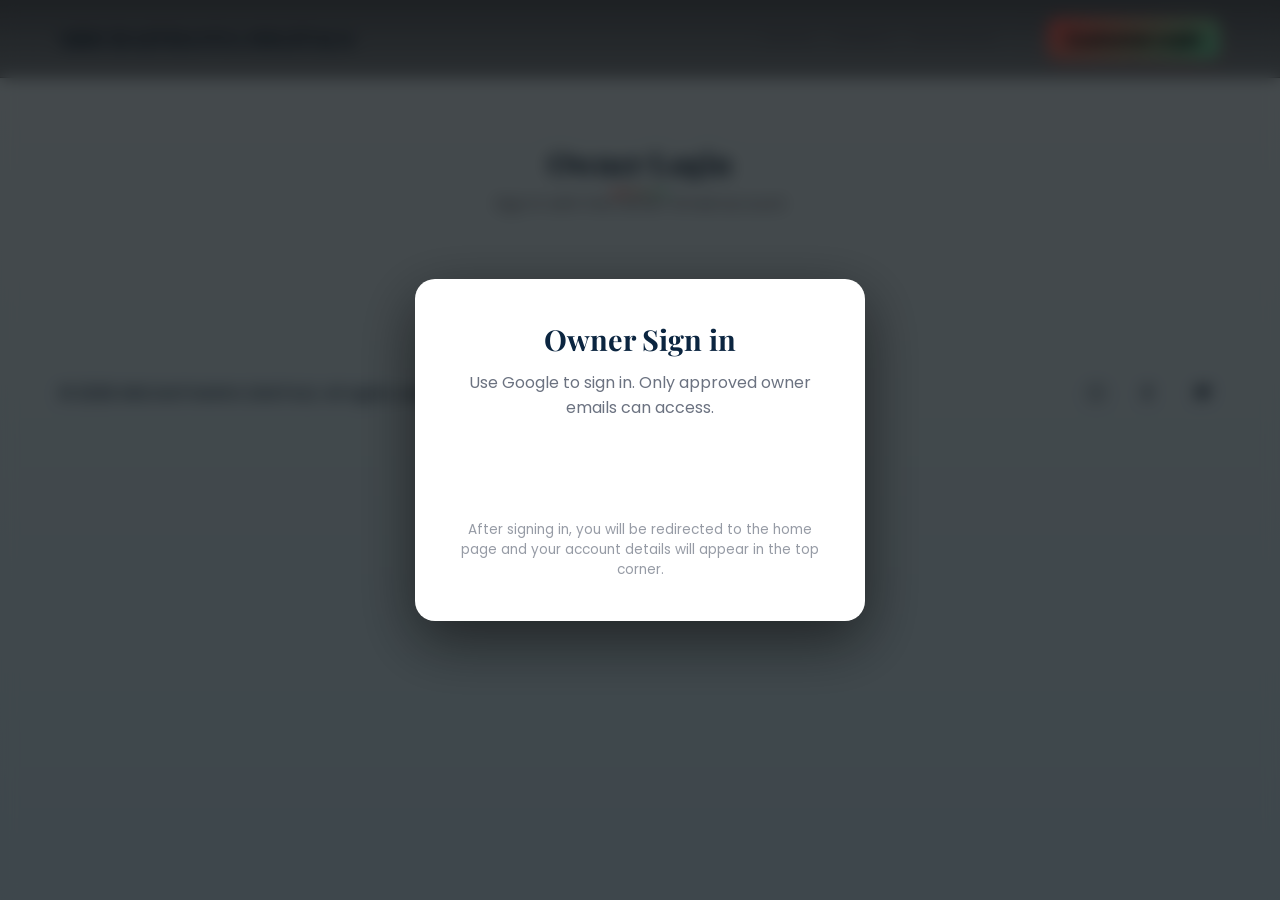
==== admin.html @ f6c92e5d "update" ====
<!DOCTYPE html>
<html lang="en">
<head>
  <meta charset="UTF-8" />
  <meta name="viewport" content="width=device-width, initial-scale=1.0" />
  <title>Admin Dashboard - SRICHAITHANYA DIGITALS</title>
  <link rel="preconnect" href="https://fonts.googleapis.com">
  <link rel="preconnect" href="https://fonts.gstatic.com" crossorigin>
  <link href="https://fonts.googleapis.com/css2?family=Poppins:wght@300;400;600;700&family=Playfair+Display:wght@500;600;700&display=swap" rel="stylesheet">
  <link rel="stylesheet" href="styles.css" />
  <style>
    .admin-toolbar{display:flex;gap:12px;align-items:center;justify-content:space-between;margin:16px 0}
    .admin-actions{display:flex;gap:10px}
    .table-wrap{overflow:auto;background:var(--card);border:1px solid rgba(255,255,255,0.06);border-radius:12px}
    table{width:100%;border-collapse:collapse}
    th, td{padding:10px;border-bottom:1px solid rgba(255,255,255,0.06);text-align:left;color:var(--text)}
    th{background:rgba(255,255,255,0.04);position:sticky;top:0}
    .status-badge{padding:4px 10px;border-radius:999px;font-size:0.8rem;font-weight:700;display:inline-block}
    .status-new{background:rgba(59,130,246,0.2);color:#1d4ed8;border:1px solid rgba(59,130,246,0.3)}
    .status-in-progress{background:rgba(234,179,8,0.2);color:#b45309;border:1px solid rgba(234,179,8,0.3)}
    .status-completed{background:rgba(16,185,129,0.2);color:#065f46;border:1px solid rgba(16,185,129,0.3)}
    .small-btn{padding:6px 10px;border-radius:8px;border:1px solid rgba(255,255,255,0.12);background:rgba(255,255,255,0.06);cursor:pointer}
    .small-btn:hover{background:rgba(255,255,255,0.12)}
    .search-input{padding:10px;border-radius:8px;border:1px solid rgba(255,255,255,0.12);background:transparent;color:var(--text);min-width:240px}
  </style>
</head>
<body>
  <a class="skip-link" href="#main">Skip to content</a>
  <nav class="navbar">
    <div class="container">
      <div class="logo">SRICHAITHANYA DIGITALS</div>
      <ul class="nav-menu">
        <li><a href="index.html#home">Home</a></li>
        <li><a href="index.html#gallery">Gallery</a></li>
        <li><a href="index.html#contact">Book Now</a></li>
      </ul>
      <div class="user-auth">
        <div id="account-info" class="user-info" style="display: none;">
          <img id="user-avatar" class="user-avatar" alt="Account" />
          <span id="user-name" class="user-name">My Account</span>
          <button id="logout-btn" class="logout-btn" type="button">Sign out</button>
        </div>
        <a href="admin.html" class="login-btn-nav" id="admin-dashboard-link" style="display:none">Manage Bookings</a>
        <a href="customer-login.html" class="login-btn-nav" id="customer-login-link">Customer Login</a>
        <a href="owner-login.html" class="login-btn-nav" id="owner-login-link">Owner Login</a>
      </div>
      <div class="hamburger"><span></span><span></span><span></span></div>
    </div>
  </nav>

  <main id="main">
    <section class="contact">
      <div class="container">
        <h2 class="section-title">Admin Dashboard</h2>
        <p class="section-subtitle">View and manage customer bookings</p>

        <div class="admin-toolbar">
          <input id="search" class="search-input" placeholder="Search by name, email, phone, service..." />
          <div class="admin-actions">
            <button id="exportCsv" class="small-btn">Export CSV</button>
            <button id="clearAll" class="small-btn">Clear All (Local)</button>
          </div>
        </div>

        <div class="table-wrap">
          <table id="bookingsTable">
            <thead>
              <tr>
                <th>Created</th>
                <th>Name</th>
                <th>Email</th>
                <th>Phone</th>
                <th>Service</th>
                <th>Date</th>
                <th>Arrival</th>
                <th>Location</th>
                <th>Message</th>
                <th>Status</th>
                <th>Actions</th>
              </tr>
            </thead>
            <tbody></tbody>
          </table>
        </div>
        <p class="muted" style="margin-top:10px">Note: This dashboard reads bookings saved in your browser (localStorage). For multi-device or multi-user management, a backend server would be required.</p>
      </div>
    </section>
  </main>

  <footer class="footer">
    <div class="container">
      <p>&copy; 2026 SRICHAITHANYA DIGITALS. All rights reserved.</p>
      <div class="social-links">
        <a href="https://www.instagram.com/direct/inbox/?__pwa=1" aria-label="Instagram" title="Instagram" target="_blank" rel="noopener noreferrer">
          <svg width="20" height="20" viewBox="0 0 24 24" fill="none" xmlns="http://www.w3.org/2000/svg"><rect x="3" y="3" width="18" height="18" rx="5" stroke="currentColor" stroke-width="1.2" fill="none"/><circle cx="12" cy="12" r="3" stroke="currentColor" stroke-width="1.2" fill="none"/><circle cx="17.5" cy="6.5" r="0.8" fill="currentColor"/></svg>
        </a>
        <a href="#" aria-label="Facebook" title="Facebook">
          <svg width="20" height="20" viewBox="0 0 24 24" fill="none" xmlns="http://www.w3.org/2000/svg"><path d="M15 3h-2.2c-2.1 0-3.3 1-3.3 3.2V9H7.5v3h2V21h3.1v-9h2.3l.4-3H12.6V6c0-.9.5-1.3 1.3-1.3H15V3z" fill="currentColor"/></svg>
        </a>
        <a href="#" aria-label="Twitter" title="Twitter">
          <svg width="20" height="20" viewBox="0 0 24 24" fill="none" xmlns="http://www.w3.org/2000/svg"><path d="M22 5.8c-.6.3-1.2.5-1.9.6.7-.4 1.2-1 1.5-1.8-.7 .4-1.4 .7-2.2 .9C18.9 4.7 17.9 4 16.7 4c-1.7 0-3 1.4-3 3 0 .2 0 .4 .1 .6-2.5-.1-4.7-1.3-6.2-3.1-.3 .5-.5 1-.5 1.6 0 1.1.6 2 1.5 2.5-.6 0-1.1-.2-1.6-.5v .1c0 1.6 1.1 2.9 2.6 3.2-.3 .1-.7 .1-1 .1-.2 0-.5 0-.7-.1.5 1.6 2 2.7 3.7 2.7-1.4 1.1-3.1 1.8-5 1.8-.3 0-.6 0-.9-.1 1.8 1.1 3.9 1.8 6.2 1.8 7.5 0 11.6-6.2 11.6-11.6v-.5c .8-.6 1.4-1.3 1.9-2.1-.7 .3-1.5 .5-2.3 .6z" fill="currentColor"/></svg>
        </a>
      </div>
    </div>
  </footer>

  <script src="script.js"></script>
  <script>
    // Access control: only owners can view
    (function(){
      var login = (function(){
        try { return { profile: JSON.parse(localStorage.getItem('userProfile')||'null'), role: localStorage.getItem('userRole')||null }; } catch(e){ return { profile:null, role:null }; }
      })();
      if (!login || login.role !== 'owner') {
        alert('Owner access required. Redirecting to Owner Login.');
        window.location.href = 'owner-login.html';
        return;
      }
    })();

    // Helpers to read/write bookings via script.js functions or localStorage
    function getBookings(){ try { return JSON.parse(localStorage.getItem('bookings')||'[]'); } catch(e){ return []; } }
    function setBookings(list){ try { localStorage.setItem('bookings', JSON.stringify(list)); } catch(e){} }

    const tbody = document.querySelector('#bookingsTable tbody');
    const searchInput = document.getElementById('search');

    function render(list){
      tbody.innerHTML='';
      list.forEach(function(b){
        var tr = document.createElement('tr');
        var statusClass = b.status==='completed' ? 'status-completed' : (b.status==='in-progress' ? 'status-in-progress' : 'status-new');
        tr.innerHTML = `
          <td>${b.createdAt||b.bookingTime||''}</td>
          <td>${b.name||''}</td>
          <td>${b.email||''}</td>
          <td>${b.phone||''}</td>
          <td>${b.service||''}</td>
          <td>${b.date||''}</td>
          <td>${b.time||''}</td>
          <td>${b.location||''}</td>
          <td>${(b.message||'').replace(/</g,'&lt;')}</td>
          <td><span class="status-badge ${statusClass}">${b.status||'new'}</span></td>
          <td>
            <button class="small-btn" data-action="progress" data-id="${b.id}">Mark In-Progress</button>
            <button class="small-btn" data-action="done" data-id="${b.id}">Mark Completed</button>
            <button class="small-btn" data-action="delete" data-id="${b.id}">Delete</button>
          </td>
        `;
        tbody.appendChild(tr);
      });
    }

    function load(){ render(getBookings()); }
    load();

    tbody.addEventListener('click', function(e){
      var btn = e.target.closest('button.small-btn');
      if (!btn) return;
      var id = btn.getAttribute('data-id');
      var action = btn.getAttribute('data-action');
      var list = getBookings();
      var idx = list.findIndex(function(b){ return b.id===id; });
      if (idx<0) return;
      if (action==='delete') { list.splice(idx,1); }
      else if (action==='progress') { list[idx].status='in-progress'; }
      else if (action==='done') { list[idx].status='completed'; }
      setBookings(list);
      render(list);
    });

    searchInput.addEventListener('input', function(){
      var q = this.value.toLowerCase();
      var list = getBookings().filter(function(b){
        return [b.name,b.email,b.phone,b.service,b.location,b.message].some(function(v){ return String(v||'').toLowerCase().includes(q); });
      });
      render(list);
    });

    document.getElementById('clearAll').addEventListener('click', function(){
      if (confirm('Clear all local bookings? This cannot be undone.')) {
        setBookings([]);
        load();
      }
    });

    function toCSV(rows){
      var headers = ['Created','Name','Email','Phone','Service','Date','Arrival','Location','Message','Status'];
      var out = [headers.join(',')];
      rows.forEach(function(b){
        var row = [b.createdAt||b.bookingTime||'',b.name||'',b.email||'',b.phone||'',b.service||'',b.date||'',b.time||'',b.location||'',(b.message||'').replace(/\n/g,' ').replace(/"/g,'\"'),b.status||'new'];
        out.push(row.map(function(x){
          x = String(x);
          if (x.includes(',')||x.includes('"')) return '"'+x+'"';
          return x;
        }).join(','));
      });
      return out.join('\n');
    }

    document.getElementById('exportCsv').addEventListener('click', function(){
      var data = toCSV(getBookings());
      var blob = new Blob([data], { type: 'text/csv;charset=utf-8;' });
      var url = URL.createObjectURL(blob);
      var a = document.createElement('a');
      a.href = url;
      a.download = 'bookings.csv';
      document.body.appendChild(a);
      a.click();
      document.body.removeChild(a);
      URL.revokeObjectURL(url);
    });

    // Render account info
    renderAccountInfo();
  </script>
</body>
</html>
---- styles.css ----
/* Reset and base */
* { box-sizing: border-box; margin: 0; padding: 0; }
:root{
  /* Light / airy theme */
  --bg-start: #e6f7ff; /* sky blue - light */
  --bg-end: #cfeeff;   /* sky blue - slightly deeper */
  --card:#ffffff;
  --muted:#6b7280; /* gray-500 */
  --text:#0b2540;  /* dark navy text */
  --accent:#ff6b6b; /* coral accent (kept) */
  --accent-2:#6ee7b7; /* mint accent (kept) */
  --glass: rgba(11,37,64,0.02);
  --shadow: 0 8px 30px rgba(11,37,64,0.06);
  --radius:12px;
  --container:1200px;
}

html,body{height:100%;font-family: 'Poppins', system-ui, -apple-system, 'Segoe UI', Roboto, 'Helvetica Neue', Arial; background:linear-gradient(180deg,var(--bg-start) 0%, var(--bg-end) 100%); color:var(--text);} 
.container{max-width:var(--container);margin:0 auto;padding:0 20px}

/* Skip link for accessibility */
.skip-link{position:absolute;left:-999px;top:auto;width:1px;height:1px;overflow:hidden}
.skip-link:focus{position:fixed;left:20px;top:20px;width:auto;height:auto;background:#fff;color:#000;padding:8px 12px;border-radius:6px;z-index:9999}

/* NAV */
.navbar{position:sticky;top:0;backdrop-filter: blur(6px);background:linear-gradient(180deg, rgba(11,17,28,0.6), rgba(11,17,28,0.4));border-bottom:1px solid rgba(255,255,255,0.04);z-index:1000}
.navbar .container{display:flex;align-items:center;justify-content:space-between;padding:18px 20px;flex-wrap:wrap;gap:12px;}
.logo{font-family:'Playfair Display', serif;font-weight:600;color:var(--text);font-size:1.35rem;letter-spacing:0.6px}
.nav-menu{list-style:none;display:flex;gap:22px;align-items:center;flex:1;justify-content:flex-end;}
.nav-menu a{text-decoration:none;color:var(--muted);font-weight:600;transition:all .3s ease;position:relative;padding:4px 0;}
.nav-menu a::after{content:'';position:absolute;bottom:0;left:0;width:0;height:2px;background:linear-gradient(90deg,var(--accent),var(--accent-2));transition:width 0.3s ease;}
.nav-menu a:hover{color:var(--text);transform:translateY(-2px);}
.nav-menu a:hover::after{width:100%;}
.cta{background:linear-gradient(90deg,var(--accent),#ff9a9a);padding:8px 14px;border-radius:10px;color:#071025;font-weight:700;transition:all 0.3s ease;box-shadow: 0 4px 15px rgba(255,107,107,0.3);}
.cta:hover{transform: translateY(-2px);box-shadow: 0 6px 20px rgba(255,107,107,0.4);}
.user-auth{display:flex;align-items:center;gap:12px;margin-left:20px;}
.user-info{display:flex;align-items:center;gap:10px;}
.user-avatar{width:36px;height:36px;border-radius:50%;border:2px solid var(--accent-2);object-fit:cover;}
.user-name{color:var(--text);font-weight:600;font-size:0.95rem;}
.logout-btn{background:rgba(255,107,107,0.2);border:1px solid rgba(255,107,107,0.3);color:var(--accent);padding:6px 14px;border-radius:8px;cursor:pointer;font-size:0.85rem;font-weight:600;transition:all 0.3s ease;}
.logout-btn:hover{background:rgba(255,107,107,0.3);border-color:var(--accent);transform:translateY(-2px);}
.login-btn-nav{background:linear-gradient(135deg,var(--accent),var(--accent-2));padding:8px 18px;border-radius:10px;color:#071025;font-weight:700;border:none;cursor:pointer;transition:all 0.3s ease;box-shadow:0 4px 15px rgba(255,107,107,0.3);margin-left:20px;display:inline-block !important;visibility:visible !important;opacity:1 !important;}
.login-btn-nav:hover{transform:translateY(-2px);box-shadow:0 6px 20px rgba(255,107,107,0.4);}
.login-btn-nav[style*="display: none"]{display:inline-block !important;}
.hamburger{display:none;cursor:pointer;flex-direction:column;gap:4px;padding:8px;transition:all 0.3s ease;}
.hamburger:hover{opacity:0.8;}
.hamburger span{display:block;width:24px;height:2px;background:var(--text);margin:0;border-radius:2px;transition:all 0.3s ease;}
.hamburger.active span:nth-child(1){transform: rotate(45deg) translate(6px, 6px);}
.hamburger.active span:nth-child(2){opacity:0;}
.hamburger.active span:nth-child(3){transform: rotate(-45deg) translate(6px, -6px);}

/* Hero */
.hero{min-height:70vh;display:flex;align-items:center;justify-content:center;padding:80px 0;position:relative}
.hero-background{position:absolute;inset:0;background: url('images/hero-bg.jpg') center/cover no-repeat;filter:brightness(.9) contrast(.98) saturate(.95);}
/* Lighter translucent overlay to improve text contrast when hero image is dark */
.hero::after{content:'';position:absolute;inset:0;background:linear-gradient(180deg, rgba(255,255,255,0.48), rgba(255,255,255,0.28));z-index:1}
.hero-content{position:relative;z-index:2;text-align:center;max-width:920px;padding:40px}
.hero h1{font-family:'Playfair Display', serif;font-size:clamp(2rem,4vw,3.6rem);line-height:1.05;margin-bottom:12px;color:var(--text);letter-spacing:1px;text-shadow: none}
.hero p{color:var(--muted);font-size:1.05rem;margin-bottom:20px}
.hero-actions{display:flex;gap:12px;justify-content:center}
.btn-primary{background:linear-gradient(90deg,var(--accent),#ff9a9a);padding:12px 22px;border-radius:10px;color:#071025;font-weight:700;border:none;box-shadow:0 8px 30px rgba(255,107,107,0.14)}
.btn-secondary{background:transparent;border:1px solid rgba(255,255,255,0.06);color:var(--text);padding:10px 18px;border-radius:10px}

/* Button micro-interactions */
.btn-primary, .btn-secondary, .cta, .upload-btn { position: relative; overflow: hidden; }
.btn-primary:active, .btn-secondary:active { transform: translateY(1px) scale(.995); }

/* Ripple effect */
.ripple { position: absolute; border-radius: 50%; transform: scale(0); opacity: .8; pointer-events: none; background: rgba(255,255,255,0.6); animation: ripple 640ms cubic-bezier(.2,.9,.2,1); }
@keyframes ripple { to { transform: scale(16); opacity: 0; } }

/* Loading spinner inside button */
.btn-spinner{display:inline-block;width:18px;height:18px;border:2px solid rgba(255,255,255,0.25);border-top-color:rgba(255,255,255,0.95);border-radius:50%;animation:spin 0.9s linear infinite;vertical-align:middle;margin-left:8px}
@keyframes spin{to{transform:rotate(360deg)}}

/* Loading state */
.btn-loading{pointer-events:none;opacity:0.9;transform:scale(.995)}
.btn-loading .btn-label{opacity:0.0}

/* Success state briefly shows a green check */
.btn-success{background:linear-gradient(90deg,#34d399,#10b981);color:#032018 !important}
.btn-success .btn-label{display:inline-block}
.btn-success .btn-check{display:inline-block;margin-left:8px}
.btn-check{width:18px;height:18px;vertical-align:middle;fill:currentColor;}

/* Cards & grid */
section{padding:64px 0}
.section-title{font-family:'Playfair Display',serif;font-size:1.9rem;color:var(--text);text-align:center;margin-bottom:8px}
.section-subtitle{color:var(--muted);text-align:center;margin-bottom:28px}

.gallery{background:transparent;position:relative;}
.admin-toggle-container{text-align:center;margin-bottom:20px;position:relative;}
.admin-toggle-btn{background:rgba(255,255,255,0.05);border:1px solid rgba(255,255,255,0.1);color:var(--muted);width:40px;height:40px;border-radius:50%;cursor:pointer;font-size:1.2rem;transition:all 0.3s ease;opacity:0.5;position:absolute;right:20px;top:-10px;}
.admin-toggle-btn:hover{opacity:1;background:rgba(255,255,255,0.1);border-color:rgba(110,231,183,0.3);transform:scale(1.1);}
.admin-toggle-btn.active{opacity:1;background:rgba(110,231,183,0.2);border-color:var(--accent-2);color:var(--accent-2);}
.gallery-upload-section{text-align:center;margin-bottom:40px;padding:30px;background:var(--card);border-radius:16px;border:2px dashed rgba(255,255,255,0.1);transition:all 0.3s ease;animation:slideDown 0.4s ease-out;}
.gallery-upload-section:hover{border-color:rgba(110,231,183,0.3);background:rgba(110,231,183,0.02);}
.exit-admin-btn{display:inline-block;margin-top:16px;padding:8px 16px;background:rgba(255,107,107,0.2);border:1px solid rgba(255,107,107,0.3);color:var(--accent);border-radius:8px;cursor:pointer;font-size:0.9rem;font-weight:600;transition:all 0.3s ease;}
.exit-admin-btn:hover{background:rgba(255,107,107,0.3);border-color:var(--accent);transform:translateY(-2px);}
.upload-btn{display:inline-block;cursor:pointer;background:linear-gradient(135deg,var(--accent),var(--accent-2));padding:14px 32px;border-radius:12px;color:#071025;font-weight:700;font-size:1rem;transition:all 0.3s ease;box-shadow:0 8px 30px rgba(255,107,107,0.25);position:relative;overflow:hidden;}
.upload-btn::before{content:'';position:absolute;top:50%;left:50%;width:0;height:0;border-radius:50%;background:rgba(255,255,255,0.3);transform:translate(-50%,-50%);transition:width 0.6s,height 0.6s;}
.upload-btn:hover::before{width:300px;height:300px;}
.upload-btn:hover{transform:translateY(-3px);box-shadow:0 12px 40px rgba(255,107,107,0.35);}
.upload-btn:active{transform:translateY(-1px);}
.upload-btn span{position:relative;z-index:1;}
.upload-hint{color:var(--muted);font-size:0.95rem;margin-top:12px;margin-bottom:0;}
.gallery-grid{display:grid;grid-template-columns:repeat(auto-fit,minmax(240px,1fr));gap:24px;padding:20px 0;}
.gallery-item{border-radius:16px;overflow:hidden;background:linear-gradient(180deg,rgba(255,255,255,0.03),transparent);box-shadow:var(--shadow);position:relative;transition:all 0.4s cubic-bezier(.2,.9,.2,1);cursor:pointer;}
.gallery-item::before{content:'';position:absolute;inset:0;background:linear-gradient(180deg,transparent 0%,rgba(0,0,0,0.4) 100%);opacity:0;transition:opacity 0.4s ease;z-index:1;}
.gallery-item:hover::before{opacity:1;}
.gallery-item:hover{transform:translateY(-8px);box-shadow:0 16px 40px rgba(0,0,0,0.4), 0 0 30px rgba(255,107,107,0.2);}
.gallery-item img{width:100%;height:280px;object-fit:cover;display:block;transition:transform .6s cubic-bezier(.2,.9,.2,1);}
.gallery-item:hover img{transform:scale(1.1)}
.gallery-placeholder{grid-column:1/-1;text-align:center;padding:60px 20px;background:var(--card);border-radius:16px;border:2px dashed rgba(255,255,255,0.1);}
.gallery-placeholder p{color:var(--muted);font-size:1.1rem;margin-bottom:8px;}
.gallery-placeholder small{color:var(--muted);opacity:0.7;}

/* promo-banner removed - styles kept minimal in case needed later */

/* Contact layout */
.contact-wrapper{display:grid;grid-template-columns:1fr 1.2fr;gap:22px;align-items:start}
.contact-info{background:var(--card);padding:20px;border-radius:12px;border:1px solid rgba(255,255,255,0.03)}
.login-prompt{background:var(--card);padding:40px;border-radius:16px;border:2px dashed rgba(255,255,255,0.1);text-align:center;margin-bottom:24px;}
.login-prompt-content h3{font-family:'Playfair Display',serif;font-size:1.5rem;color:var(--text);margin-bottom:12px;}
.login-prompt-content p{color:var(--muted);margin-bottom:20px;font-size:1.05rem;}
.contact-form{background:var(--card);padding:24px;border-radius:12px;border:1px solid rgba(255,255,255,0.03)}
.form-group{margin-bottom:12px}
.form-group label{display:block;margin-bottom:6px;color:var(--muted);font-weight:600}
.form-group input,.form-group select,.form-group textarea{width:100%;padding:12px;border-radius:8px;border:1px solid rgba(255,255,255,0.04);background:transparent;color:var(--text)}
.form-group input:focus{outline:none;box-shadow:0 6px 18px rgba(110,231,183,0.06);border-color:rgba(110,231,183,0.18)}
.btn-primary:focus{outline:none}

/* Login Modal */
.login-modal{display:none;position:fixed;z-index:10000;left:0;top:0;width:100%;height:100%;background-color:rgba(0,0,0,0.7);backdrop-filter:blur(8px);animation:fadeIn 0.3s ease;}
.login-modal.show{display:flex !important;align-items:center;justify-content:center;}
@keyframes fadeIn{from{opacity:0;}to{opacity:1;}}
.login-modal-content{background:var(--card);padding:40px;border-radius:20px;max-width:450px;width:90%;position:relative;box-shadow:0 20px 60px rgba(0,0,0,0.5);border:1px solid rgba(255,255,255,0.1);animation:slideUp 0.4s ease;}
@keyframes slideUp{from{opacity:0;transform:translateY(30px);}to{opacity:1;transform:translateY(0);}}
.close-modal{position:absolute;right:20px;top:20px;font-size:28px;font-weight:bold;color:var(--muted);cursor:pointer;transition:all 0.3s ease;line-height:1;width:32px;height:32px;display:flex;align-items:center;justify-content:center;border-radius:50%;}
.close-modal:hover{color:var(--text);background:rgba(255,255,255,0.1);transform:rotate(90deg);}
.login-modal-content h2{font-family:'Playfair Display',serif;font-size:1.8rem;color:var(--text);margin-bottom:12px;text-align:center;}
.login-subtitle{color:var(--muted);text-align:center;margin-bottom:30px;font-size:1rem;}
.google-signin-container{display:flex;justify-content:center;margin-bottom:20px;min-height:50px;}
.login-note{color:var(--muted);font-size:0.85rem;text-align:center;opacity:0.7;margin-top:20px;}

/* Footer */
.footer{padding:32px 0;border-top:1px solid rgba(255,255,255,0.03);margin-top:32px}
.footer .container{display:flex;gap:12px;align-items:center;justify-content:space-between}
.social-links{display:flex;gap:12px}
.social-links a{display:inline-flex;align-items:center;justify-content:center;width:40px;height:40px;border-radius:8px;background:rgba(255,255,255,0.03);color:var(--text);text-decoration:none}

/* small utilities */
.muted{color:var(--muted)}

/* messages */
.success-message,.error-message{padding:12px;border-radius:8px;margin-bottom:12px}
.success-message{background:linear-gradient(90deg,#16a34a,#059669);color:#fff}
.error-message{background:linear-gradient(90deg,#ef4444,#dc2626);color:#fff}

/* Responsive */
@media(max-width:900px){
  .contact-wrapper{grid-template-columns:1fr;gap:24px;}
  .navbar .container{padding:12px 20px;}
  .nav-menu{position:fixed;left:-100%;top:70px;flex-direction:column;background:linear-gradient(180deg, rgba(11,17,28,0.98), rgba(11,17,28,0.95));width:100%;text-align:center;transition:left 0.3s ease;box-shadow:0 10px 40px rgba(0,0,0,0.3);backdrop-filter:blur(20px);padding:40px 0;border-top:1px solid rgba(255,255,255,0.08);}
  .nav-menu.active{left:0;}
  .nav-menu li{margin:12px 0;}
  .nav-menu a{font-size:1.1rem;padding:12px 20px;display:block;}
  .hamburger{display:flex;}
  .hero{padding:60px 0;min-height:75vh;}
  .gallery-item img{height:220px;}
  .gallery-upload-section{padding:24px 20px;}
  .upload-btn{padding:12px 24px;font-size:0.95rem;}
  /* promo-banner removed - responsive rules not required */
  .section-title::after{width:40px;}
  .user-auth{flex-direction:column;gap:8px;margin-left:0;margin-top:12px;}
  .login-btn-nav{margin-left:0;margin-top:12px;}
  .login-modal-content{padding:30px 20px;}
}
@media(max-width:480px){
  .hero h1{font-size:1.6rem;}
  .hero p{font-size:0.95rem;}
  .cta{display:none;}
  .contact-info,.contact-form{padding:20px;}
  .btn-primary{padding:12px 24px;font-size:0.95rem;}
  .gallery-grid{grid-template-columns:1fr;gap:16px;}
  .gallery-upload-section{padding:20px 15px;}
  .upload-btn{padding:10px 20px;font-size:0.9rem;}
  .upload-hint{font-size:0.85rem;}
  .admin-toggle-btn{width:36px;height:36px;font-size:1rem;right:10px;top:-5px;}
  .footer .container{flex-direction:column;text-align:center;gap:20px;}
}

/* Reveal animation utility */
.reveal{opacity:0;transform:translateY(18px);transition:opacity .7s ease, transform .7s cubic-bezier(.2,.9,.2,1);will-change:opacity,transform}
.reveal.visible{opacity:1;transform:none}

/* Section title decorative underline (polish) */
.section-title{position:relative}
.section-title::after{content:'';position:absolute;bottom:-12px;left:50%;transform:translateX(-50%);width:60px;height:4px;border-radius:4px;background:linear-gradient(90deg,var(--accent),var(--accent-2));}

/* Mobile nav active improvements (ensure visible and easy to tap) */
.nav-menu.active{left:0;display:flex}

/* Social icon hover polish */
.social-links a{transition:transform .18s ease, background .18s ease, box-shadow .18s ease}
.social-links a:hover{transform:translateY(-4px);background:linear-gradient(90deg, rgba(255,107,107,0.08), rgba(110,231,183,0.04));box-shadow:0 8px 30px rgba(2,6,23,0.4)}
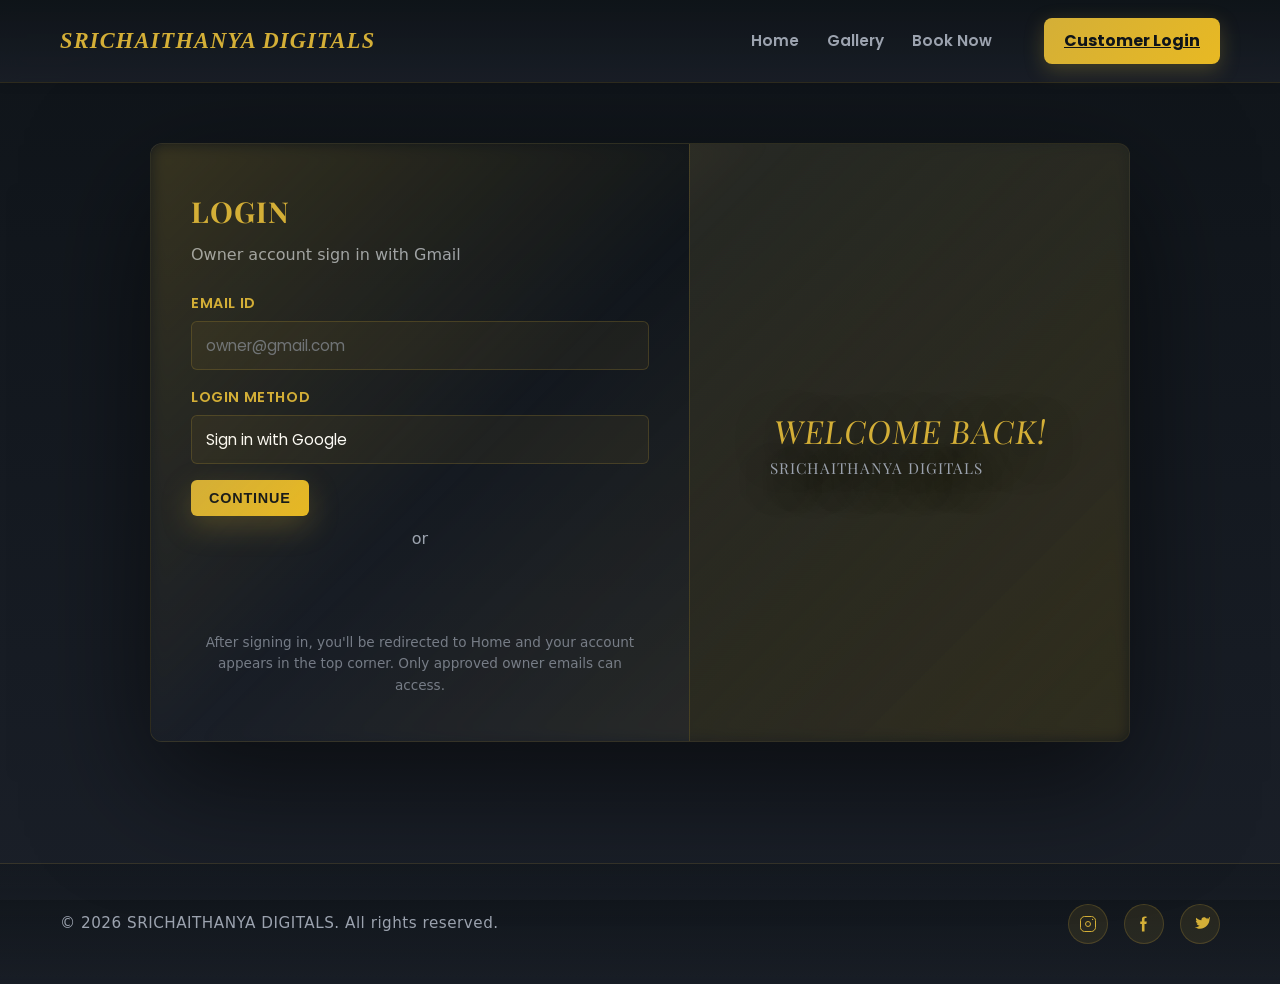
==== commit b4c162a6: "update" ====
--- a/admin.html
+++ b/admin.html
@@ -19,6 +19,7 @@
     .status-new{background:rgba(59,130,246,0.2);color:#1d4ed8;border:1px solid rgba(59,130,246,0.3)}
     .status-in-progress{background:rgba(234,179,8,0.2);color:#b45309;border:1px solid rgba(234,179,8,0.3)}
     .status-completed{background:rgba(16,185,129,0.2);color:#065f46;border:1px solid rgba(16,185,129,0.3)}
+    .status-cancelled{background:rgba(239,68,68,0.2);color:#991b1b;border:1px solid rgba(239,68,68,0.3)}
     .small-btn{padding:6px 10px;border-radius:8px;border:1px solid rgba(255,255,255,0.12);background:rgba(255,255,255,0.06);cursor:pointer}
     .small-btn:hover{background:rgba(255,255,255,0.12)}
     .search-input{padding:10px;border-radius:8px;border:1px solid rgba(255,255,255,0.12);background:transparent;color:var(--text);min-width:240px}
@@ -129,7 +130,8 @@
       tbody.innerHTML='';
       list.forEach(function(b){
         var tr = document.createElement('tr');
-        var statusClass = b.status==='completed' ? 'status-completed' : (b.status==='in-progress' ? 'status-in-progress' : 'status-new');
+        var normalizedStatus = String(b.status || 'new').toLowerCase();
+        var statusClass = normalizedStatus === 'completed' ? 'status-completed' : (normalizedStatus === 'cancelled' ? 'status-cancelled' : (normalizedStatus === 'confirmed' || normalizedStatus === 'in-progress' ? 'status-in-progress' : 'status-new'));
         tr.innerHTML = `
           <td>${b.createdAt||b.bookingTime||''}</td>
           <td>${b.name||''}</td>
@@ -140,11 +142,11 @@
           <td>${b.time||''}</td>
           <td>${b.location||''}</td>
           <td>${(b.message||'').replace(/</g,'&lt;')}</td>
-          <td><span class="status-badge ${statusClass}">${b.status||'new'}</span></td>
+          <td><span class="status-badge ${statusClass}">${b.status || 'New'}</span></td>
           <td>
-            <button class="small-btn" data-action="progress" data-id="${b.id}">Mark In-Progress</button>
-            <button class="small-btn" data-action="done" data-id="${b.id}">Mark Completed</button>
-            <button class="small-btn" data-action="delete" data-id="${b.id}">Delete</button>
+            <button class="small-btn" data-action="confirm" data-id="${b.id}">Confirm</button>
+            <button class="small-btn" data-action="complete" data-id="${b.id}">Complete</button>
+            <button class="small-btn" data-action="cancel" data-id="${b.id}">Cancel</button>
           </td>
         `;
         tbody.appendChild(tr);
@@ -162,9 +164,9 @@
       var list = getBookings();
       var idx = list.findIndex(function(b){ return b.id===id; });
       if (idx<0) return;
-      if (action==='delete') { list.splice(idx,1); }
-      else if (action==='progress') { list[idx].status='in-progress'; }
-      else if (action==='done') { list[idx].status='completed'; }
+      if (action==='confirm') { list[idx].status='Confirmed'; }
+      else if (action==='complete') { list[idx].status='Completed'; }
+      else if (action==='cancel') { list[idx].status='Cancelled'; }
       setBookings(list);
       render(list);
     });
@@ -188,7 +190,7 @@
       var headers = ['Created','Name','Email','Phone','Service','Date','Arrival','Location','Message','Status'];
       var out = [headers.join(',')];
       rows.forEach(function(b){
-        var row = [b.createdAt||b.bookingTime||'',b.name||'',b.email||'',b.phone||'',b.service||'',b.date||'',b.time||'',b.location||'',(b.message||'').replace(/\n/g,' ').replace(/"/g,'\"'),b.status||'new'];
+        var row = [b.createdAt||b.bookingTime||'',b.name||'',b.email||'',b.phone||'',b.service||'',b.date||'',b.time||'',b.location||'',(b.message||'').replace(/\n/g,' ').replace(/"/g,'\"'),b.status||'New'];
         out.push(row.map(function(x){
           x = String(x);
           if (x.includes(',')||x.includes('"')) return '"'+x+'"';
--- a/styles.css
+++ b/styles.css
@@ -2,65 +2,72 @@
 /* Reset and base */
 * { box-sizing: border-box; margin: 0; padding: 0; }
 :root{
-  /* Light / airy theme */
-  --bg-start: #e6f7ff; /* sky blue - light */
-  --bg-end: #cfeeff;   /* sky blue - slightly deeper */
-  --card:#ffffff;
-  --muted:#6b7280; /* gray-500 */
-  --text:#0b2540;  /* dark navy text */
-  --accent:#ff6b6b; /* coral accent (kept) */
-  --accent-2:#6ee7b7; /* mint accent (kept) */
-  --glass: rgba(11,37,64,0.02);
-  --shadow: 0 8px 30px rgba(11,37,64,0.06);
+  /* Professional dark theme with gold accents */
+  --bg-start: #0f1419; /* dark charcoal */
+  --bg-end: #1a1f28;   /* slightly lighter dark */
+  --card:#1a1f28;
+  --muted:#9ca3af; /* light gray for muted text */
+  --text:#ffffff;  /* white text */
+  --accent:#d4af37; /* professional gold */
+  --accent-2:#8b6914; /* darker gold */
+  --accent-3:#e8b923; /* lighter gold highlight */
+  --glass: rgba(212,175,55,0.08);
+  --shadow: 0 15px 45px rgba(0,0,0,0.3);
   --radius:12px;
   --container:1200px;
 }
 
-html,body{height:100%;font-family: 'Poppins', system-ui, -apple-system, 'Segoe UI', Roboto, 'Helvetica Neue', Arial; background:linear-gradient(180deg,var(--bg-start) 0%, var(--bg-end) 100%); color:var(--text);} 
+html,body{height:100%;font-family: 'Poppins', system-ui, -apple-system, 'Segoe UI', Roboto, 'Helvetica Neue', Arial; background:linear-gradient(180deg,var(--bg-start) 0%, var(--bg-end) 100%); color:var(--text);line-height:1.6;} 
 .container{max-width:var(--container);margin:0 auto;padding:0 20px}
 
 /* Skip link for accessibility */
 .skip-link{position:absolute;left:-999px;top:auto;width:1px;height:1px;overflow:hidden}
 .skip-link:focus{position:fixed;left:20px;top:20px;width:auto;height:auto;background:#fff;color:#000;padding:8px 12px;border-radius:6px;z-index:9999}
 
+/* Scrollbar Styling */
+::-webkit-scrollbar{width:10px}
+::-webkit-scrollbar-track{background:rgba(212,175,55,0.05)}
+::-webkit-scrollbar-thumb{background:var(--accent);border-radius:5px}
+::-webkit-scrollbar-thumb:hover{background:var(--accent-3)}
+
 /* NAV */
-.navbar{position:sticky;top:0;backdrop-filter: blur(6px);background:linear-gradient(180deg, rgba(11,17,28,0.6), rgba(11,17,28,0.4));border-bottom:1px solid rgba(255,255,255,0.04);z-index:1000}
+.navbar{position:sticky;top:0;backdrop-filter: blur(10px);background:linear-gradient(180deg, rgba(15,20,25,0.95), rgba(26,31,40,0.85));border-bottom:1px solid rgba(212,175,55,0.15);z-index:1000}
 .navbar .container{display:flex;align-items:center;justify-content:space-between;padding:18px 20px;flex-wrap:wrap;gap:12px;}
-.logo{font-family:'Playfair Display', serif;font-weight:600;color:var(--text);font-size:1.35rem;letter-spacing:0.6px}
-.nav-menu{list-style:none;display:flex;gap:22px;align-items:center;flex:1;justify-content:flex-end;}
-.nav-menu a{text-decoration:none;color:var(--muted);font-weight:600;transition:all .3s ease;position:relative;padding:4px 0;}
-.nav-menu a::after{content:'';position:absolute;bottom:0;left:0;width:0;height:2px;background:linear-gradient(90deg,var(--accent),var(--accent-2));transition:width 0.3s ease;}
-.nav-menu a:hover{color:var(--text);transform:translateY(-2px);}
+.logo{font-family:'Playfair Display', serif;font-weight:700;color:var(--accent);font-size:1.4rem;letter-spacing:1.2px;text-transform:uppercase;font-style:italic}
+.nav-menu{list-style:none;display:flex;gap:28px;align-items:center;flex:1;justify-content:flex-end;}
+.nav-menu a{text-decoration:none;color:var(--muted);font-weight:600;transition:all .3s ease;position:relative;padding:4px 0;font-size:0.95rem;}
+.nav-menu a::after{content:'';position:absolute;bottom:-2px;left:0;width:0;height:2px;background:var(--accent);transition:width 0.3s ease;}
+.nav-menu a:hover{color:var(--accent);transform:translateY(-2px);}
 .nav-menu a:hover::after{width:100%;}
-.cta{background:linear-gradient(90deg,var(--accent),#ff9a9a);padding:8px 14px;border-radius:10px;color:#071025;font-weight:700;transition:all 0.3s ease;box-shadow: 0 4px 15px rgba(255,107,107,0.3);}
-.cta:hover{transform: translateY(-2px);box-shadow: 0 6px 20px rgba(255,107,107,0.4);}
+.cta{background:linear-gradient(135deg,var(--accent),var(--accent-3));padding:10px 20px;border-radius:8px;color:#0f1419;font-weight:700;transition:all 0.3s ease;box-shadow: 0 6px 20px rgba(212,175,55,0.25);}
+.cta:hover{transform: translateY(-3px);box-shadow: 0 10px 30px rgba(212,175,55,0.35);}
 .user-auth{display:flex;align-items:center;gap:12px;margin-left:20px;}
 .user-info{display:flex;align-items:center;gap:10px;}
-.user-avatar{width:36px;height:36px;border-radius:50%;border:2px solid var(--accent-2);object-fit:cover;}
+.user-avatar{width:36px;height:36px;border-radius:50%;border:2px solid var(--accent);object-fit:cover;}
 .user-name{color:var(--text);font-weight:600;font-size:0.95rem;}
-.logout-btn{background:rgba(255,107,107,0.2);border:1px solid rgba(255,107,107,0.3);color:var(--accent);padding:6px 14px;border-radius:8px;cursor:pointer;font-size:0.85rem;font-weight:600;transition:all 0.3s ease;}
-.logout-btn:hover{background:rgba(255,107,107,0.3);border-color:var(--accent);transform:translateY(-2px);}
-.login-btn-nav{background:linear-gradient(135deg,var(--accent),var(--accent-2));padding:8px 18px;border-radius:10px;color:#071025;font-weight:700;border:none;cursor:pointer;transition:all 0.3s ease;box-shadow:0 4px 15px rgba(255,107,107,0.3);margin-left:20px;display:inline-block !important;visibility:visible !important;opacity:1 !important;}
-.login-btn-nav:hover{transform:translateY(-2px);box-shadow:0 6px 20px rgba(255,107,107,0.4);}
+.logout-btn{background:rgba(212,175,55,0.15);border:1px solid rgba(212,175,55,0.3);color:var(--accent);padding:6px 14px;border-radius:8px;cursor:pointer;font-size:0.85rem;font-weight:600;transition:all 0.3s ease;}
+.logout-btn:hover{background:rgba(212,175,55,0.25);border-color:var(--accent);transform:translateY(-2px);}
+.login-btn-nav{background:linear-gradient(135deg,var(--accent),var(--accent-3));padding:10px 20px;border-radius:8px;color:#0f1419;font-weight:700;border:none;cursor:pointer;transition:all 0.3s ease;box-shadow:0 6px 20px rgba(212,175,55,0.25);margin-left:20px;display:inline-block !important;visibility:visible !important;opacity:1 !important;}
+.login-btn-nav:hover{transform:translateY(-3px);box-shadow:0 10px 30px rgba(212,175,55,0.35);}
 .login-btn-nav[style*="display: none"]{display:inline-block !important;}
 .hamburger{display:none;cursor:pointer;flex-direction:column;gap:4px;padding:8px;transition:all 0.3s ease;}
 .hamburger:hover{opacity:0.8;}
-.hamburger span{display:block;width:24px;height:2px;background:var(--text);margin:0;border-radius:2px;transition:all 0.3s ease;}
+.hamburger span{display:block;width:24px;height:2px;background:var(--accent);margin:0;border-radius:2px;transition:all 0.3s ease;}
 .hamburger.active span:nth-child(1){transform: rotate(45deg) translate(6px, 6px);}
 .hamburger.active span:nth-child(2){opacity:0;}
 .hamburger.active span:nth-child(3){transform: rotate(-45deg) translate(6px, -6px);}
 
 /* Hero */
-.hero{min-height:70vh;display:flex;align-items:center;justify-content:center;padding:80px 0;position:relative}
-.hero-background{position:absolute;inset:0;background: url('images/hero-bg.jpg') center/cover no-repeat;filter:brightness(.9) contrast(.98) saturate(.95);}
-/* Lighter translucent overlay to improve text contrast when hero image is dark */
-.hero::after{content:'';position:absolute;inset:0;background:linear-gradient(180deg, rgba(255,255,255,0.48), rgba(255,255,255,0.28));z-index:1}
+.hero{min-height:75vh;display:flex;align-items:center;justify-content:center;padding:100px 0;position:relative}
+.hero-background{position:absolute;inset:0;background: url('images/hero-bg.jpg') center/cover no-repeat;filter:brightness(.5) contrast(1.1) saturate(.95);}
+/* Elegant overlay for text contrast */
+.hero::after{content:'';position:absolute;inset:0;background:linear-gradient(180deg, rgba(15,20,25,0.6), rgba(26,31,40,0.75));z-index:1}
 .hero-content{position:relative;z-index:2;text-align:center;max-width:920px;padding:40px}
-.hero h1{font-family:'Playfair Display', serif;font-size:clamp(2rem,4vw,3.6rem);line-height:1.05;margin-bottom:12px;color:var(--text);letter-spacing:1px;text-shadow: none}
-.hero p{color:var(--muted);font-size:1.05rem;margin-bottom:20px}
-.hero-actions{display:flex;gap:12px;justify-content:center}
-.btn-primary{background:linear-gradient(90deg,var(--accent),#ff9a9a);padding:12px 22px;border-radius:10px;color:#071025;font-weight:700;border:none;box-shadow:0 8px 30px rgba(255,107,107,0.14)}
-.btn-secondary{background:transparent;border:1px solid rgba(255,255,255,0.06);color:var(--text);padding:10px 18px;border-radius:10px}
+.hero h1{font-family:'Playfair Display', serif;font-size:clamp(2.2rem,5vw,4.2rem);line-height:1.1;margin-bottom:16px;color:var(--accent);letter-spacing:2px;text-shadow: 0 2px 10px rgba(0,0,0,0.5)}
+.hero p{color:var(--muted);font-size:1.15rem;margin-bottom:32px;font-weight:300;letter-spacing:0.5px}
+.hero-actions{display:flex;gap:16px;justify-content:center}
+.btn-primary{background:linear-gradient(135deg,var(--accent),var(--accent-3));padding:14px 32px;border-radius:6px;color:#0f1419;font-weight:700;border:none;box-shadow:0 10px 35px rgba(212,175,55,0.3);font-size:1rem;letter-spacing:0.8px;text-transform:uppercase}
+.btn-secondary{background:transparent;border:2px solid var(--accent);color:var(--accent);padding:12px 28px;border-radius:6px;font-weight:700;text-transform:uppercase;letter-spacing:0.8px}
 
 /* Button micro-interactions */
 .btn-primary, .btn-secondary, .cta, .upload-btn { position: relative; overflow: hidden; }
@@ -85,102 +92,110 @@
 .btn-check{width:18px;height:18px;vertical-align:middle;fill:currentColor;}
 
 /* Cards & grid */
-section{padding:64px 0}
-.section-title{font-family:'Playfair Display',serif;font-size:1.9rem;color:var(--text);text-align:center;margin-bottom:8px}
-.section-subtitle{color:var(--muted);text-align:center;margin-bottom:28px}
+section{padding:80px 0}
+.section-title{font-family:'Playfair Display',serif;font-size:2.2rem;color:var(--accent);text-align:center;margin-bottom:12px;letter-spacing:1px;text-transform:uppercase;font-weight:700}
+.section-subtitle{color:var(--muted);text-align:center;margin-bottom:48px;font-size:1.05rem;font-weight:300;letter-spacing:0.5px}
 
 .gallery{background:transparent;position:relative;}
 .admin-toggle-container{text-align:center;margin-bottom:20px;position:relative;}
-.admin-toggle-btn{background:rgba(255,255,255,0.05);border:1px solid rgba(255,255,255,0.1);color:var(--muted);width:40px;height:40px;border-radius:50%;cursor:pointer;font-size:1.2rem;transition:all 0.3s ease;opacity:0.5;position:absolute;right:20px;top:-10px;}
-.admin-toggle-btn:hover{opacity:1;background:rgba(255,255,255,0.1);border-color:rgba(110,231,183,0.3);transform:scale(1.1);}
-.admin-toggle-btn.active{opacity:1;background:rgba(110,231,183,0.2);border-color:var(--accent-2);color:var(--accent-2);}
-.gallery-upload-section{text-align:center;margin-bottom:40px;padding:30px;background:var(--card);border-radius:16px;border:2px dashed rgba(255,255,255,0.1);transition:all 0.3s ease;animation:slideDown 0.4s ease-out;}
-.gallery-upload-section:hover{border-color:rgba(110,231,183,0.3);background:rgba(110,231,183,0.02);}
-.exit-admin-btn{display:inline-block;margin-top:16px;padding:8px 16px;background:rgba(255,107,107,0.2);border:1px solid rgba(255,107,107,0.3);color:var(--accent);border-radius:8px;cursor:pointer;font-size:0.9rem;font-weight:600;transition:all 0.3s ease;}
-.exit-admin-btn:hover{background:rgba(255,107,107,0.3);border-color:var(--accent);transform:translateY(-2px);}
-.upload-btn{display:inline-block;cursor:pointer;background:linear-gradient(135deg,var(--accent),var(--accent-2));padding:14px 32px;border-radius:12px;color:#071025;font-weight:700;font-size:1rem;transition:all 0.3s ease;box-shadow:0 8px 30px rgba(255,107,107,0.25);position:relative;overflow:hidden;}
-.upload-btn::before{content:'';position:absolute;top:50%;left:50%;width:0;height:0;border-radius:50%;background:rgba(255,255,255,0.3);transform:translate(-50%,-50%);transition:width 0.6s,height 0.6s;}
+.admin-toggle-btn{background:rgba(212,175,55,0.1);border:1px solid rgba(212,175,55,0.2);color:var(--muted);width:40px;height:40px;border-radius:50%;cursor:pointer;font-size:1.2rem;transition:all 0.3s ease;opacity:0.5;position:absolute;right:20px;top:-10px;}
+.admin-toggle-btn:hover{opacity:1;background:rgba(212,175,55,0.15);border-color:rgba(212,175,55,0.4);transform:scale(1.1);}
+.admin-toggle-btn.active{opacity:1;background:rgba(212,175,55,0.2);border-color:var(--accent);color:var(--accent);}
+.gallery-upload-section{text-align:center;margin-bottom:40px;padding:30px;background:var(--card);border-radius:8px;border:2px dashed rgba(212,175,55,0.25);transition:all 0.3s ease;animation:slideDown 0.4s ease-out;}
+.gallery-upload-section:hover{border-color:rgba(212,175,55,0.4);background:rgba(212,175,55,0.05);}
+.exit-admin-btn{display:inline-block;margin-top:16px;padding:8px 16px;background:rgba(212,175,55,0.15);border:1px solid rgba(212,175,55,0.3);color:var(--accent);border-radius:6px;cursor:pointer;font-size:0.9rem;font-weight:600;transition:all 0.3s ease;}
+.exit-admin-btn:hover{background:rgba(212,175,55,0.25);border-color:var(--accent);transform:translateY(-2px);}
+.upload-btn{display:inline-block;cursor:pointer;background:linear-gradient(135deg,var(--accent),var(--accent-3));padding:14px 32px;border-radius:6px;color:#0f1419;font-weight:700;font-size:1rem;transition:all 0.3s ease;box-shadow:0 10px 35px rgba(212,175,55,0.3);position:relative;overflow:hidden;text-transform:uppercase;letter-spacing:0.8px}
+.upload-btn::before{content:'';position:absolute;top:50%;left:50%;width:0;height:0;border-radius:50%;background:rgba(255,255,255,0.2);transform:translate(-50%,-50%);transition:width 0.6s,height 0.6s;}
 .upload-btn:hover::before{width:300px;height:300px;}
-.upload-btn:hover{transform:translateY(-3px);box-shadow:0 12px 40px rgba(255,107,107,0.35);}
+.upload-btn:hover{transform:translateY(-3px);box-shadow:0 15px 45px rgba(212,175,55,0.4);}
 .upload-btn:active{transform:translateY(-1px);}
 .upload-btn span{position:relative;z-index:1;}
 .upload-hint{color:var(--muted);font-size:0.95rem;margin-top:12px;margin-bottom:0;}
-.gallery-grid{display:grid;grid-template-columns:repeat(auto-fit,minmax(240px,1fr));gap:24px;padding:20px 0;}
-.gallery-item{border-radius:16px;overflow:hidden;background:linear-gradient(180deg,rgba(255,255,255,0.03),transparent);box-shadow:var(--shadow);position:relative;transition:all 0.4s cubic-bezier(.2,.9,.2,1);cursor:pointer;}
-.gallery-item::before{content:'';position:absolute;inset:0;background:linear-gradient(180deg,transparent 0%,rgba(0,0,0,0.4) 100%);opacity:0;transition:opacity 0.4s ease;z-index:1;}
+.gallery-grid{display:grid;grid-template-columns:repeat(auto-fit,minmax(240px,1fr));gap:28px;padding:20px 0;}
+.gallery-item{border-radius:8px;overflow:hidden;background:linear-gradient(180deg,rgba(212,175,55,0.03),transparent);box-shadow:var(--shadow);position:relative;transition:all 0.4s cubic-bezier(.2,.9,.2,1);cursor:pointer;border:1px solid rgba(212,175,55,0.1)}
+.gallery-item::before{content:'';position:absolute;inset:0;background:linear-gradient(180deg,transparent 0%,rgba(0,0,0,0.5) 100%);opacity:0;transition:opacity 0.4s ease;z-index:1;}
 .gallery-item:hover::before{opacity:1;}
-.gallery-item:hover{transform:translateY(-8px);box-shadow:0 16px 40px rgba(0,0,0,0.4), 0 0 30px rgba(255,107,107,0.2);}
+.gallery-item:hover{transform:translateY(-12px);box-shadow:0 20px 50px rgba(0,0,0,0.5), 0 0 40px rgba(212,175,55,0.25);}
 .gallery-item img{width:100%;height:280px;object-fit:cover;display:block;transition:transform .6s cubic-bezier(.2,.9,.2,1);}
-.gallery-item:hover img{transform:scale(1.1)}
-.gallery-placeholder{grid-column:1/-1;text-align:center;padding:60px 20px;background:var(--card);border-radius:16px;border:2px dashed rgba(255,255,255,0.1);}
+.gallery-item:hover img{transform:scale(1.08)}
+.gallery-placeholder{grid-column:1/-1;text-align:center;padding:60px 20px;background:var(--card);border-radius:8px;border:2px dashed rgba(212,175,55,0.2);}
 .gallery-placeholder p{color:var(--muted);font-size:1.1rem;margin-bottom:8px;}
 .gallery-placeholder small{color:var(--muted);opacity:0.7;}
 
 /* promo-banner removed - styles kept minimal in case needed later */
 
 /* Contact layout */
-.contact-wrapper{display:grid;grid-template-columns:1fr 1.2fr;gap:22px;align-items:start}
-.contact-info{background:var(--card);padding:20px;border-radius:12px;border:1px solid rgba(255,255,255,0.03)}
-.login-prompt{background:var(--card);padding:40px;border-radius:16px;border:2px dashed rgba(255,255,255,0.1);text-align:center;margin-bottom:24px;}
-.login-prompt-content h3{font-family:'Playfair Display',serif;font-size:1.5rem;color:var(--text);margin-bottom:12px;}
-.login-prompt-content p{color:var(--muted);margin-bottom:20px;font-size:1.05rem;}
-.contact-form{background:var(--card);padding:24px;border-radius:12px;border:1px solid rgba(255,255,255,0.03)}
-.form-group{margin-bottom:12px}
-.form-group label{display:block;margin-bottom:6px;color:var(--muted);font-weight:600}
-.form-group input,.form-group select,.form-group textarea{width:100%;padding:12px;border-radius:8px;border:1px solid rgba(255,255,255,0.04);background:transparent;color:var(--text)}
-.form-group input:focus{outline:none;box-shadow:0 6px 18px rgba(110,231,183,0.06);border-color:rgba(110,231,183,0.18)}
+.contact-wrapper{display:grid;grid-template-columns:1fr 1.2fr;gap:28px;align-items:start}
+.contact-info{background:var(--card);padding:28px;border-radius:8px;border:1px solid rgba(212,175,55,0.15)}
+.contact-info h3{color:var(--accent);font-size:1.3rem;margin-bottom:24px;font-family:'Playfair Display',serif;letter-spacing:0.8px}
+.info-item{margin-bottom:24px}
+.info-item strong{color:var(--accent);font-weight:700;display:block;margin-bottom:8px;text-transform:uppercase;font-size:0.9rem;letter-spacing:0.6px}
+.info-item p{color:var(--muted);font-weight:300}
+.login-prompt{background:var(--card);padding:40px;border-radius:8px;border:2px dashed rgba(212,175,55,0.2);text-align:center;margin-bottom:24px;}
+.login-prompt-content h3{font-family:'Playfair Display',serif;font-size:1.5rem;color:var(--accent);margin-bottom:12px;letter-spacing:1px}
+.login-prompt-content p{color:var(--muted);margin-bottom:20px;font-size:1.05rem;font-weight:300}
+.contact-form{background:var(--card);padding:28px;border-radius:8px;border:1px solid rgba(212,175,55,0.15)}
+.form-group{margin-bottom:20px}
+.form-group label{display:block;margin-bottom:8px;color:var(--accent);font-weight:600;font-size:0.95rem;text-transform:uppercase;letter-spacing:0.6px}
+.form-group input,.form-group select,.form-group textarea{width:100%;padding:12px 14px;border-radius:6px;border:1px solid rgba(212,175,55,0.2);background:rgba(212,175,55,0.05);color:var(--text);font-family:'Poppins',system-ui;font-size:0.95rem}
+.form-group input::placeholder,.form-group textarea::placeholder{color:var(--muted);opacity:0.6}
+.form-group input:focus,.form-group select:focus,.form-group textarea:focus{outline:none;box-shadow:0 0 0 3px rgba(212,175,55,0.2);border-color:var(--accent);background:rgba(212,175,55,0.08)}
 .btn-primary:focus{outline:none}
+.form-group small{color:var(--muted);font-size:0.85rem;font-weight:300;display:block;margin-top:6px;opacity:0.8}
 
 /* Login Modal */
-.login-modal{display:none;position:fixed;z-index:10000;left:0;top:0;width:100%;height:100%;background-color:rgba(0,0,0,0.7);backdrop-filter:blur(8px);animation:fadeIn 0.3s ease;}
+.login-modal{display:none;position:fixed;z-index:10000;left:0;top:0;width:100%;height:100%;background-color:rgba(0,0,0,0.8);backdrop-filter:blur(10px);animation:fadeIn 0.3s ease;}
 .login-modal.show{display:flex !important;align-items:center;justify-content:center;}
 @keyframes fadeIn{from{opacity:0;}to{opacity:1;}}
-.login-modal-content{background:var(--card);padding:40px;border-radius:20px;max-width:450px;width:90%;position:relative;box-shadow:0 20px 60px rgba(0,0,0,0.5);border:1px solid rgba(255,255,255,0.1);animation:slideUp 0.4s ease;}
+.login-modal-content{background:var(--card);padding:40px;border-radius:12px;max-width:450px;width:90%;position:relative;box-shadow:0 25px 70px rgba(0,0,0,0.6);border:1px solid rgba(212,175,55,0.2);animation:slideUp 0.4s ease;}
 @keyframes slideUp{from{opacity:0;transform:translateY(30px);}to{opacity:1;transform:translateY(0);}}
 .close-modal{position:absolute;right:20px;top:20px;font-size:28px;font-weight:bold;color:var(--muted);cursor:pointer;transition:all 0.3s ease;line-height:1;width:32px;height:32px;display:flex;align-items:center;justify-content:center;border-radius:50%;}
-.close-modal:hover{color:var(--text);background:rgba(255,255,255,0.1);transform:rotate(90deg);}
-.login-modal-content h2{font-family:'Playfair Display',serif;font-size:1.8rem;color:var(--text);margin-bottom:12px;text-align:center;}
-.login-subtitle{color:var(--muted);text-align:center;margin-bottom:30px;font-size:1rem;}
+.close-modal:hover{color:var(--accent);background:rgba(212,175,55,0.15);transform:rotate(90deg);}
+.login-modal-content h2{font-family:'Playfair Display',serif;font-size:1.8rem;color:var(--accent);margin-bottom:12px;text-align:center;letter-spacing:1px;text-transform:uppercase}
+.login-subtitle{color:var(--muted);text-align:center;margin-bottom:30px;font-size:1rem;font-weight:300}
 .google-signin-container{display:flex;justify-content:center;margin-bottom:20px;min-height:50px;}
-.login-note{color:var(--muted);font-size:0.85rem;text-align:center;opacity:0.7;margin-top:20px;}
+.login-note{color:var(--muted);font-size:0.85rem;text-align:center;opacity:0.7;margin-top:20px;font-weight:300}
 
 /* Footer */
-.footer{padding:32px 0;border-top:1px solid rgba(255,255,255,0.03);margin-top:32px}
+.footer{padding:40px 0;border-top:1px solid rgba(212,175,55,0.15);margin-top:60px;background:linear-gradient(180deg, rgba(15,20,25,0.5), rgba(26,31,40,0.8))}
 .footer .container{display:flex;gap:12px;align-items:center;justify-content:space-between}
-.social-links{display:flex;gap:12px}
-.social-links a{display:inline-flex;align-items:center;justify-content:center;width:40px;height:40px;border-radius:8px;background:rgba(255,255,255,0.03);color:var(--text);text-decoration:none}
+.footer p{color:var(--muted);font-size:0.95rem;font-weight:300;letter-spacing:0.5px}
+.social-links{display:flex;gap:16px}
+.social-links a{display:inline-flex;align-items:center;justify-content:center;width:40px;height:40px;border-radius:50%;background:rgba(212,175,55,0.1);color:var(--accent);text-decoration:none;border:1px solid rgba(212,175,55,0.2);transition:all 0.3s ease}
 
 /* small utilities */
 .muted{color:var(--muted)}
 
 /* messages */
-.success-message,.error-message{padding:12px;border-radius:8px;margin-bottom:12px}
-.success-message{background:linear-gradient(90deg,#16a34a,#059669);color:#fff}
-.error-message{background:linear-gradient(90deg,#ef4444,#dc2626);color:#fff}
+.success-message,.error-message{padding:14px 16px;border-radius:6px;margin-bottom:16px;font-weight:500}
+.success-message{background:linear-gradient(135deg,#10b981,#059669);color:#f0fdf4;border-left:4px solid #34d399}
+.error-message{background:linear-gradient(135deg,#ef4444,#dc2626);color:#fef2f2;border-left:4px solid #fca5a5}
 
 /* Responsive */
 @media(max-width:900px){
-  .contact-wrapper{grid-template-columns:1fr;gap:24px;}
-  .navbar .container{padding:12px 20px;}
-  .nav-menu{position:fixed;left:-100%;top:70px;flex-direction:column;background:linear-gradient(180deg, rgba(11,17,28,0.98), rgba(11,17,28,0.95));width:100%;text-align:center;transition:left 0.3s ease;box-shadow:0 10px 40px rgba(0,0,0,0.3);backdrop-filter:blur(20px);padding:40px 0;border-top:1px solid rgba(255,255,255,0.08);}
+  .contact-wrapper{grid-template-columns:1fr;gap:28px;}
+  .navbar .container{padding:14px 20px;}
+  .nav-menu{position:fixed;left:-100%;top:70px;flex-direction:column;background:linear-gradient(180deg, rgba(15,20,25,0.98), rgba(26,31,40,0.95));width:100%;text-align:center;transition:left 0.3s ease;box-shadow:0 10px 40px rgba(0,0,0,0.4);backdrop-filter:blur(20px);padding:40px 0;border-top:1px solid rgba(212,175,55,0.15);max-height:calc(100vh - 70px);overflow-y:auto;}
   .nav-menu.active{left:0;}
   .nav-menu li{margin:12px 0;}
-  .nav-menu a{font-size:1.1rem;padding:12px 20px;display:block;}
+  .nav-menu a{font-size:1rem;padding:12px 20px;display:block;}
   .hamburger{display:flex;}
   .hero{padding:60px 0;min-height:75vh;}
   .gallery-item img{height:220px;}
   .gallery-upload-section{padding:24px 20px;}
   .upload-btn{padding:12px 24px;font-size:0.95rem;}
-  /* promo-banner removed - responsive rules not required */
   .section-title::after{width:40px;}
   .user-auth{flex-direction:column;gap:8px;margin-left:0;margin-top:12px;}
   .login-btn-nav{margin-left:0;margin-top:12px;}
   .login-modal-content{padding:30px 20px;}
+  .about-details{grid-template-columns:1fr}
+  .booking-filters{justify-content:flex-start;overflow-x:auto}
 }
 @media(max-width:480px){
-  .hero h1{font-size:1.6rem;}
+  .hero h1{font-size:1.8rem;}
   .hero p{font-size:0.95rem;}
-  .cta{display:none;}
+  .section-title{font-size:1.6rem}
   .contact-info,.contact-form{padding:20px;}
   .btn-primary{padding:12px 24px;font-size:0.95rem;}
   .gallery-grid{grid-template-columns:1fr;gap:16px;}
@@ -189,6 +204,12 @@
   .upload-hint{font-size:0.85rem;}
   .admin-toggle-btn{width:36px;height:36px;font-size:1rem;right:10px;top:-5px;}
   .footer .container{flex-direction:column;text-align:center;gap:20px;}
+  .packages-grid{grid-template-columns:1fr}
+  .testimonials-grid{grid-template-columns:1fr}
+  .contact-grid{grid-template-columns:1fr}
+  .dashboard-stats{grid-template-columns:1fr}
+  .nav-menu{left:100%;}
+  .nav-menu.active{left:0}
 }
 
 /* Reveal animation utility */
@@ -197,13 +218,175 @@
 
 /* Section title decorative underline (polish) */
 .section-title{position:relative}
-.section-title::after{content:'';position:absolute;bottom:-12px;left:50%;transform:translateX(-50%);width:60px;height:4px;border-radius:4px;background:linear-gradient(90deg,var(--accent),var(--accent-2));}
+.section-title::after{content:'';position:absolute;bottom:-16px;left:50%;transform:translateX(-50%);width:80px;height:3px;border-radius:2px;background:linear-gradient(90deg,var(--accent),var(--accent-3));}
+
+/* ============================
+   Modern Login Screen Styles
+   ============================ */
+.login-screen{min-height:80vh;display:flex;align-items:center;justify-content:center;padding:60px 20px;position:relative}
+.login-card{position:relative;max-width:980px;width:100%;display:grid;grid-template-columns:1.1fr 0.9fr;background:linear-gradient(135deg, rgba(26,31,40,0.95), rgba(15,20,25,0.95));border-radius:12px;box-shadow:0 40px 120px rgba(0,0,0,0.55);overflow:hidden;border:1px solid rgba(212,175,55,0.15)}
+.login-card::before{content:'';position:absolute;inset:-2px;pointer-events:none;border-radius:12px;background:linear-gradient(135deg, rgba(212,175,55,0.2), rgba(0,0,0,0) 40%, rgba(212,175,55,0.15));filter:blur(8px);}
+.login-form-side{padding:44px 40px;background:linear-gradient(180deg, rgba(15,20,25,0.95), rgba(26,31,40,0.9));}
+.login-form-title{font-family:'Playfair Display',serif;color:var(--accent);font-size:1.8rem;margin-bottom:8px;letter-spacing:1px;text-transform:uppercase}
+.login-form-sub{color:var(--muted);margin-bottom:24px;font-weight:300}
+.login-field{margin-bottom:16px}
+.login-field label{display:block;color:var(--accent);margin-bottom:6px;font-weight:600;font-size:0.9rem;text-transform:uppercase;letter-spacing:0.6px}
+.login-input{width:100%;padding:12px 14px;border-radius:6px;border:1px solid rgba(212,175,55,0.2);background:rgba(212,175,55,0.05);color:var(--text);box-shadow:inset 0 0 0 999px rgba(212,175,55,0.01);font-family:'Poppins',system-ui;font-size:0.95rem}
+.login-input::placeholder{color:var(--muted);opacity:0.6}
+.login-input:focus{outline:none;border-color:var(--accent);box-shadow:inset 0 0 0 999px rgba(212,175,55,0.02), 0 0 0 3px rgba(212,175,55,0.2);background:rgba(212,175,55,0.08)}
+.login-actions{display:flex;align-items:center;gap:12px;margin-top:8px}
+.login-btn{background:linear-gradient(135deg,var(--accent),var(--accent-3));padding:10px 18px;border-radius:6px;color:#0f1419;font-weight:700;border:none;cursor:pointer;box-shadow:0 10px 30px rgba(212,175,55,0.25);text-transform:uppercase;letter-spacing:0.8px;font-size:0.9rem;transition:all 0.3s ease}
+.login-btn:hover{transform:translateY(-2px);box-shadow:0 15px 40px rgba(212,175,55,0.35)}
+.login-sep{color:var(--muted);margin:10px 0;text-align:center;font-weight:300}
+.google-signin-container{display:flex;justify-content:center;margin-top:8px}
+.welcome-side{position:relative;background:linear-gradient(135deg, rgba(212,175,55,0.1), rgba(212,175,55,0.02));display:flex;align-items:center;justify-content:center;border-left:1px solid rgba(212,175,55,0.2)}
+.welcome-panel{position:absolute;inset:0;display:flex;align-items:center;justify-content:center;transform:skewX(-8deg)}
+.welcome-text{font-family:'Playfair Display',serif;font-size:2rem;letter-spacing:1px;color:var(--accent);text-shadow:0 10px 40px rgba(0,0,0,0.6);text-transform:uppercase}
+.welcome-text small{display:block;color:var(--muted);font-size:0.95rem;transform:skewX(8deg);font-weight:300}
+
+@media(max-width:900px){
+  .login-card{grid-template-columns:1fr}
+  .welcome-side{display:none}
+}
 
 /* Mobile nav active improvements (ensure visible and easy to tap) */
 .nav-menu.active{left:0;display:flex}
 
 /* Social icon hover polish */
 .social-links a{transition:transform .18s ease, background .18s ease, box-shadow .18s ease}
-.social-links a:hover{transform:translateY(-4px);background:linear-gradient(90deg, rgba(255,107,107,0.08), rgba(110,231,183,0.04));box-shadow:0 8px 30px rgba(2,6,23,0.4)}
-
-
+.social-links a:hover{transform:translateY(-4px);background:rgba(212,175,55,0.2);border-color:var(--accent);box-shadow:0 8px 30px rgba(212,175,55,0.2)}
+
+/* ============================
+   WhatsApp Floating Button
+   ============================ */
+.whatsapp-btn{position:fixed;bottom:30px;right:30px;width:60px;height:60px;background:linear-gradient(135deg,#25D366,#20BA5E);border-radius:50%;display:flex;align-items:center;justify-content:center;color:#fff;text-decoration:none;box-shadow:0 10px 30px rgba(37,211,102,0.4);transition:all 0.3s ease;z-index:999;border:2px solid rgba(255,255,255,0.2)}
+.whatsapp-btn:hover{transform:scale(1.1);bottom:35px;box-shadow:0 15px 40px rgba(37,211,102,0.5)}
+.whatsapp-btn svg{width:28px;height:28px}
+
+@media(max-width:480px){
+  .whatsapp-btn{bottom:20px;right:20px;width:50px;height:50px}
+  .whatsapp-btn svg{width:24px;height:24px}
+}
+
+/* ============================
+   About Us Section
+   ============================ */
+.about{background:linear-gradient(180deg,rgba(26,31,40,0.5),rgba(15,20,25,0.5));padding:80px 0}
+.about-content{display:grid;grid-template-columns:1fr;gap:40px;align-items:center}
+.about-text h3{font-family:'Playfair Display',serif;font-size:1.8rem;color:var(--accent);margin-bottom:16px;letter-spacing:1px}
+.about-text p{color:var(--muted);line-height:1.8;margin-bottom:16px;font-weight:300}
+.about-details{display:grid;grid-template-columns:repeat(auto-fit,minmax(200px,1fr));gap:24px;margin-top:32px}
+.detail-item{background:rgba(212,175,55,0.08);padding:20px;border-radius:8px;border-left:4px solid var(--accent)}
+.detail-item strong{color:var(--accent);font-size:1.1rem;display:block;margin-bottom:8px}
+.detail-item p{color:var(--muted);font-size:0.95rem}
+
+/* ============================
+   Packages Section
+   ============================ */
+.packages{padding:80px 0;background:transparent}
+.packages-grid{display:grid;grid-template-columns:repeat(auto-fit,minmax(280px,1fr));gap:28px;margin-top:40px}
+.package-card{background:var(--card);padding:28px;border-radius:8px;border:1px solid rgba(212,175,55,0.15);transition:all 0.3s ease;display:flex;flex-direction:column}
+.package-card:hover{transform:translateY(-8px);box-shadow:0 20px 50px rgba(212,175,55,0.2);border-color:var(--accent)}
+.package-card h3{color:var(--accent);font-size:1.4rem;margin-bottom:12px;font-family:'Playfair Display',serif}
+.package-price{color:var(--accent-3);font-size:1.8rem;font-weight:700;margin-bottom:12px}
+.package-desc{color:var(--muted);font-size:0.95rem;margin-bottom:20px;flex-grow:1;line-height:1.6}
+.package-features{list-style:none;margin:20px 0;color:var(--muted);font-size:0.9rem}
+.package-features li{padding:8px 0;color:var(--text)}
+.package-features li::before{content:'';display:inline-block;width:4px;height:4px;background:var(--accent);border-radius:50%;margin-right:8px}
+.package-card .btn-primary{margin-top:auto;width:100%}
+
+@media(max-width:900px){
+  .packages-grid{grid-template-columns:repeat(2,1fr)}
+}
+@media(max-width:480px){
+  .packages-grid{grid-template-columns:1fr}
+}
+
+/* ============================
+   Testimonials Section
+   ============================ */
+.testimonials{padding:80px 0;background:linear-gradient(180deg,rgba(26,31,40,0.5),rgba(15,20,25,0.5))}
+.testimonials-grid{display:grid;grid-template-columns:repeat(auto-fit,minmax(260px,1fr));gap:24px;margin-top:40px}
+.testimonial-card{background:var(--card);padding:24px;border-radius:8px;border:1px solid rgba(212,175,55,0.15);transition:all 0.3s ease}
+.testimonial-card:hover{transform:translateY(-4px);box-shadow:0 15px 40px rgba(212,175,55,0.15)}
+.testimonial-card .stars{color:var(--accent-3);font-size:1.1rem;margin-bottom:12px;letter-spacing:2px}
+.review-text{color:var(--muted);font-style:italic;margin-bottom:16px;line-height:1.6}
+.review-author{color:var(--accent);font-weight:600}
+
+/* ============================
+   Booking History Section
+   ============================ */
+.booking-history{padding:80px 0}
+.booking-filters{display:flex;gap:12px;margin-bottom:40px;flex-wrap:wrap;justify-content:center}
+.filter-btn{background:rgba(212,175,55,0.1);border:1px solid rgba(212,175,55,0.2);color:var(--muted);padding:8px 20px;border-radius:20px;cursor:pointer;font-weight:600;transition:all 0.3s ease;font-size:0.9rem}
+.filter-btn:hover,.filter-btn.active{background:var(--accent);color:#0f1419;border-color:var(--accent)}
+.booking-feedback{margin:0 0 24px;padding:14px 18px;border-radius:8px;border:1px solid transparent;font-weight:600;letter-spacing:0.2px;opacity:0;transform:translateY(-8px);transition:all 0.3s ease}
+.booking-feedback.show{opacity:1;transform:translateY(0)}
+.booking-feedback.success{background:rgba(34,197,94,0.12);border-color:rgba(34,197,94,0.25);color:#86efac}
+.booking-feedback.error{background:rgba(239,68,68,0.12);border-color:rgba(239,68,68,0.25);color:#fca5a5}
+.bookings-list{display:grid;grid-template-columns:repeat(auto-fit,minmax(300px,1fr));gap:20px}
+.booking-card{background:var(--card);border:1px solid rgba(212,175,55,0.15);border-radius:8px;padding:20px;transition:all 0.3s ease}
+.booking-card:hover{transform:translateY(-4px);box-shadow:0 15px 40px rgba(212,175,55,0.15)}
+.booking-header{display:flex;justify-content:space-between;align-items:center;margin-bottom:16px;padding-bottom:12px;border-bottom:1px solid rgba(212,175,55,0.1)}
+.booking-name{color:var(--accent);font-weight:700;font-size:1.1rem;font-family:'Playfair Display',serif}
+.booking-status{padding:4px 12px;border-radius:12px;font-size:0.8rem;font-weight:600;text-transform:uppercase}
+.booking-status.Pending{background:rgba(239,68,68,0.2);color:#fca5a5}
+.booking-status.Confirmed{background:rgba(34,197,94,0.2);color:#86efac}
+.booking-status.Completed{background:rgba(59,130,246,0.2);color:#93c5fd}
+.booking-status.Cancelled{background:rgba(107,114,128,0.2);color:#d1d5db}
+.booking-detail{color:var(--muted);margin:8px 0;font-size:0.9rem}
+.booking-detail strong{color:var(--accent);font-weight:600}
+.booking-actions-user{margin-top:18px}
+.empty-state{grid-column:1/-1;text-align:center;padding:60px 20px}
+.empty-state p{color:var(--muted);font-size:1.1rem;margin-bottom:8px}
+.empty-state small{color:var(--muted);opacity:0.7}
+
+/* ============================
+   Admin Dashboard
+   ============================ */
+.admin-dashboard{padding:80px 0}
+.admin-header{margin-bottom:40px;text-align:left}
+.dashboard-stats{display:grid;grid-template-columns:repeat(auto-fit,minmax(200px,1fr));gap:20px;margin-bottom:40px}
+.stat-card{background:var(--card);padding:28px;border-radius:8px;border:1px solid rgba(212,175,55,0.15);text-align:center}
+.stat-card h3{color:var(--muted);font-size:0.9rem;text-transform:uppercase;letter-spacing:0.8px;margin-bottom:12px;font-weight:600}
+.stat-number{color:var(--accent);font-size:2.5rem;font-weight:700;font-family:'Playfair Display',serif}
+.stat-card.pending h3{color:#fca5a5}
+.stat-card.confirmed h3{color:#86efac}
+.stat-card.completed h3{color:#93c5fd}
+.admin-bookings-list{display:grid;grid-template-columns:1fr;gap:20px}
+.admin-booking-card{background:var(--card);border:1px solid rgba(212,175,55,0.15);border-radius:8px;padding:24px}
+.booking-actions{display:flex;gap:12px;margin-top:20px;flex-wrap:wrap;padding-top:20px;border-top:1px solid rgba(212,175,55,0.1)}
+.action-btn{padding:8px 16px;border-radius:6px;border:none;cursor:pointer;font-weight:600;font-size:0.85rem;transition:all 0.3s ease}
+.action-btn-confirm{background:rgba(34,197,94,0.2);color:#86efac}
+.action-btn-confirm:hover{background:rgba(34,197,94,0.35)}
+.action-btn-complete{background:rgba(59,130,246,0.2);color:#93c5fd}
+.action-btn-complete:hover{background:rgba(59,130,246,0.35)}
+.action-btn-cancel{background:rgba(239,68,68,0.2);color:#fca5a5}
+.action-btn-cancel:hover{background:rgba(239,68,68,0.35)}
+.action-btn-cancel:disabled{opacity:0.55;cursor:not-allowed;transform:none}
+
+/* ============================
+   Contact Us Section
+   ============================ */
+.contact-us{padding:80px 0;background:linear-gradient(180deg,rgba(26,31,40,0.5),rgba(15,20,25,0.5))}
+.contact-grid{display:grid;grid-template-columns:repeat(auto-fit,minmax(250px,1fr));gap:32px;margin-top:40px}
+.contact-item{background:var(--card);padding:28px;border-radius:8px;border:1px solid rgba(212,175,55,0.15);text-align:center;transition:all 0.3s ease}
+.contact-item:hover{transform:translateY(-8px);box-shadow:0 15px 40px rgba(212,175,55,0.15)}
+.contact-item h3{color:var(--accent);font-size:1.3rem;margin-bottom:12px;font-family:'Playfair Display',serif}
+.contact-item p{color:var(--muted);font-size:1.05rem}
+
+/* ============================
+   Payment Section
+   ============================ */
+.payment-section{background:rgba(212,175,55,0.08);padding:20px;border-radius:8px;border:1px solid rgba(212,175,55,0.15);margin:20px 0}
+.payment-section h4{color:var(--accent);margin-bottom:16px;font-size:1.05rem;text-transform:uppercase;letter-spacing:0.8px}
+.payment-option{display:flex;align-items:center;margin-bottom:12px}
+.payment-option input[type="radio"]{width:18px;height:18px;cursor:pointer;accent-color:var(--accent);margin-right:12px}
+.payment-option label{cursor:pointer;color:var(--muted);font-weight:500}
+.payment-info{color:var(--muted);margin:12px 0;padding:12px;background:rgba(212,175,55,0.05);border-left:3px solid var(--accent);border-radius:4px}
+.payment-info code{background:rgba(212,175,55,0.15);padding:4px 8px;border-radius:4px;color:var(--accent);font-weight:600}
+.qr-placeholder{background:rgba(212,175,55,0.05);padding:20px;border-radius:6px;text-align:center;margin-top:12px;border:2px dashed rgba(212,175,55,0.2)}
+.qr-placeholder p{color:var(--muted);margin:8px 0}
+.qr-placeholder small{color:var(--muted);opacity:0.7}
+
+
